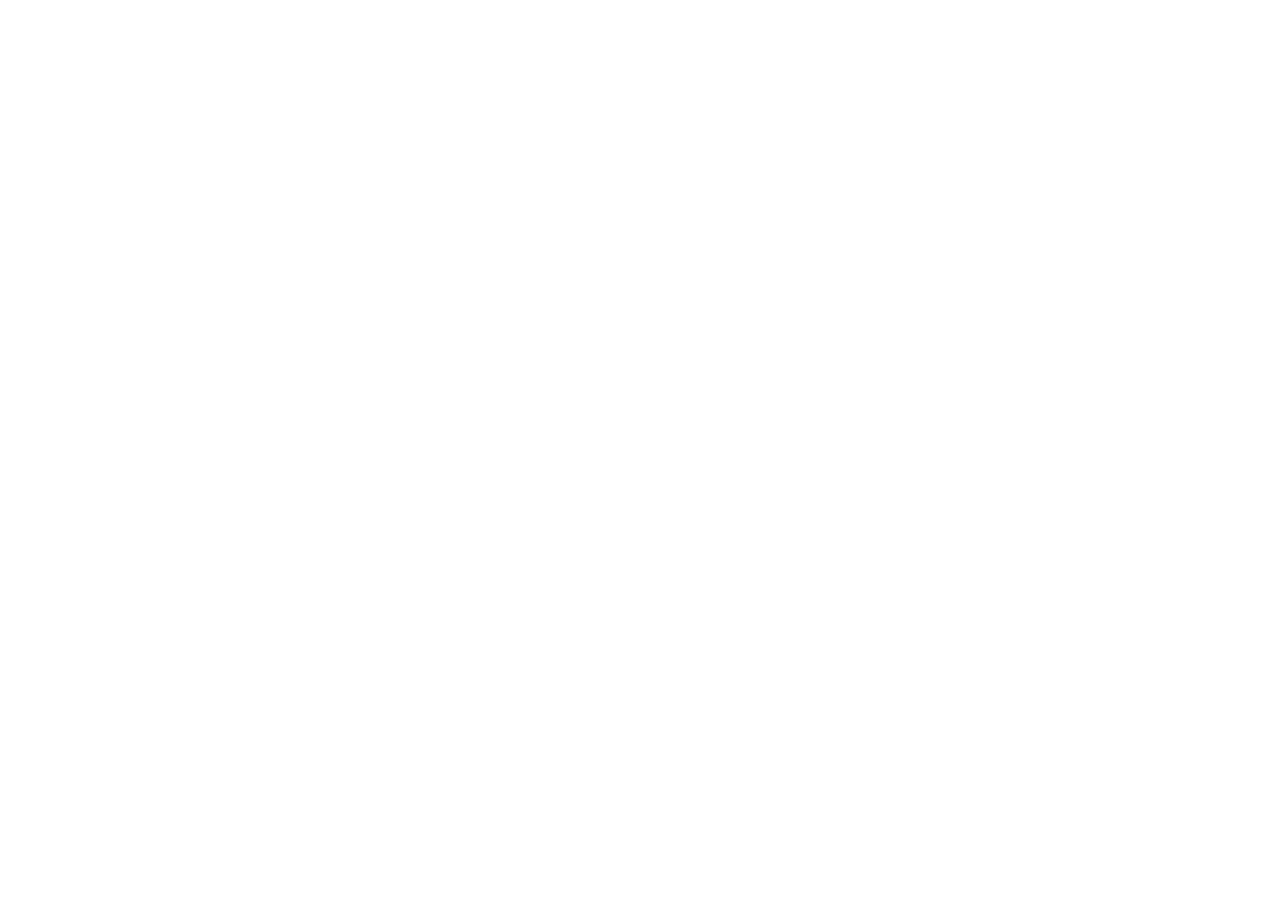
==== index.html @ 72e04326 "first commit" ====
<!DOCTYPE html>
<html lang="en">
<head>
    <meta charset="UTF-8">
    <meta name="viewport" content="width=device-width, initial-scale=1.0">
    <title>Document</title>
</head>
<body>
    
</body>
</html>
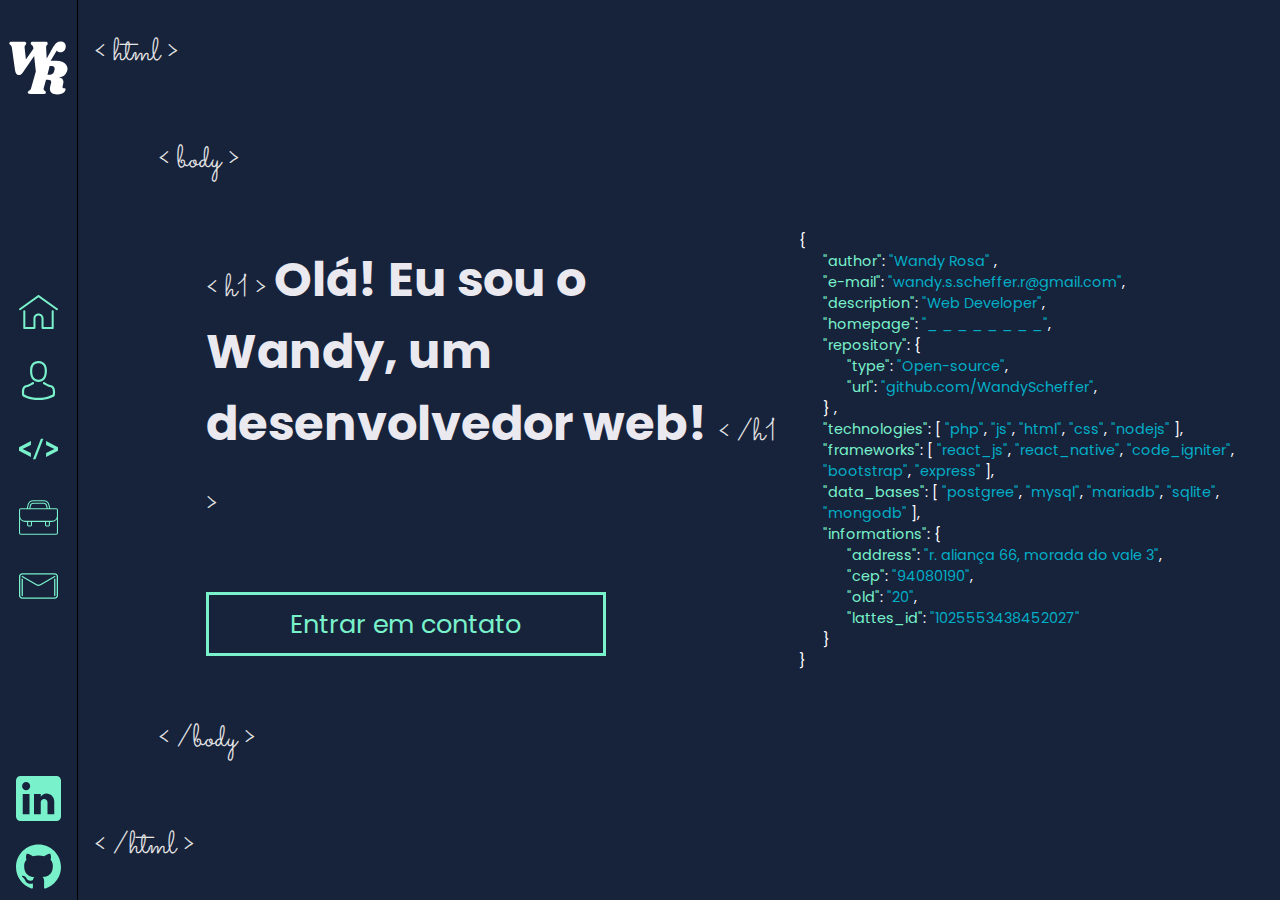
==== commit c1a6e918: "add home layout" ====
--- a/index.html
+++ b/index.html
@@ -3,9 +3,77 @@
 <head>
     <meta charset="UTF-8">
     <meta name="viewport" content="width=device-width, initial-scale=1.0">
-    <title>Document</title>
+    <link rel="shortcut icon" href="./img/icons/logo.svg" type="image/x-icon">
+    <link rel="stylesheet" href="./css/root.css">
+    <link rel="stylesheet" href="./css/main.css">
+    <link rel="stylesheet" href="./css/home.css">
+    <link rel="preconnect" href="https://fonts.gstatic.com">
+    <link href="https://fonts.googleapis.com/css2?family=Poppins:wght@400;500;700&display=swap" rel="stylesheet">
+    <link href="https://fonts.googleapis.com/css2?family=Sacramento&display=swap" rel="stylesheet">
+    <title> Wandy Rosa - Dev</title>
 </head>
 <body>
+    <aside class="menu">
+        <header>
+            <img src="./img/icons/logo.svg" alt="">
+        </header>
+
+        <main>
+            <ul>
+                <li> <img src="./img/icons/home.svg" alt="" width="50%"> </li>
+                <li> <img src="./img/icons/man.svg" alt="" width="50%"> </li>
+                <li> <img src="./img/icons/code.svg" alt="" width="50%"> </li>
+                <li> <img src="./img/icons/work.svg" alt="" width="50%"> </li>
+                <li> <img src="./img/icons/contact.svg" alt="" width="50%"> </li>
+            </ul>
+        </main>
+
+        <footer>
+            <img src="./img/icons/linkedin.svg" alt="">
+            <img src="./img/icons/github.svg" alt="">
+        </footer>
+    </aside>
+
+    <main class="content">
+        <div class="content-left">
+            <p> &lt html &gt  </p> 
+            <p> &lt body &gt  </p> 
+            <h1>
+                <span> &lt h1 &gt </span>  
+                Olá! Eu sou o Wandy, um desenvolvedor web!
+                <span> &lt /h1 &gt  </span>
+            </h1> 
+                <button>Entrar em contato</button>
+            <p> &lt /body &gt </p>
+            <p> &lt /html &gt </p>
+        </div>
+
+        <div class="content-right">
+            <!-- <h2>Some informatios</h2> -->
+            <div class="informations">
+                <p>{</p>
+                <p><span>"author"</span>: <span>"Wandy Rosa"</span> ,</p>
+                <p> <span>"e-mail"</span>: <span>"wandy.s.scheffer.r@gmail.com"</span>,</p>
+                <p> <span>"description"</span>: <span>"Web Developer"</span>,</p>
+                <p> <span>"homepage"</span>: <span>"_ _ _ _ _ _ _ _"</span>,</p>
+                <p> <span>"repository"</span>:  { </p>
+                <p> <span>"type"</span>: <span>"Open-source"</span>,</p>
+                <p> <span>"url"</span>: <span>"github.com/WandyScheffer"</span>,</p>
+                <p>} ,</p>
+                <p> <span>"technologies"</span>: [ <span>"php"</span>, <span>"js"</span>, <span>"html"</span>, <span>"css"</span>, <span>"nodejs"</span> ],</p>
+                <p> <span>"frameworks"</span>: [ <span>"react_js"</span>, <span>"react_native"</span>, <span>"code_igniter"</span>, <span>"bootstrap"</span>, <span>"express"</span> ], </p>
+                <p> <span>"data_bases"</span>: [ <span>"postgree"</span>, <span>"mysql"</span>, <span>"mariadb"</span>, <span>"sqlite"</span>, <span>"mongodb"</span> ], </p>
+                <p> <span>"informations"</span>:  { </p>
+                <p> <span>"address"</span>: <span>"r. aliança 66, morada do vale 3"</span>,</p>
+                <p> <span>"cep"</span>: <span>"94080190"</span>,</p>
+                <p> <span>"old"</span>: <span>"20"</span>,</p>
+                <p> <span>"lattes_id"</span>: <span>"1025553438452027"</span></p>
+                <p>} </p>
+                <p>} </p>
+            
+            </div>
+        </div>
+    </main>
     
 </body>
 </html>--- a/css/root.css
+++ b/css/root.css
@@ -0,0 +1,9 @@
+:root{
+    --oxford_blue:#17223b;
+    --black_coral:#686F7F;
+    --aquamarine:#79F2CB;
+    --border_dark:#3c836c;
+    --pacific_blue:#02AEC6;
+    --font_light_color:#ebe9f0;
+    --font_code_color: #e5e5e5;
+}
--- a/css/main.css
+++ b/css/main.css
@@ -0,0 +1,77 @@
+*{
+    margin: 0;
+    padding: 0;
+}
+
+body{
+    display: flex;
+}
+
+.menu{
+    display: flex;
+    flex-direction: column;
+    height: 100vh;
+    width: 6vw;
+    background-color: var(--oxford_blue);
+    border-right: 1.8px solid black;
+    align-items: center;
+    justify-content: space-between;
+}
+.menu header{
+    display: flex;
+    height: 15vh;
+    width: 100%;
+    justify-content: center;
+    align-items: center;
+}
+.menu main{
+    display: flex;
+    flex: 1;
+    justify-content: center;
+    align-items: center;
+}
+.menu main ul{
+    list-style: none;
+    height: 50%;
+    display: flex;
+    flex-direction: column;
+    justify-content: space-between;
+}
+.menu main ul li{
+    display: flex;
+    justify-content: center;
+}
+.menu main ul li img{
+    box-sizing: border-box;
+    border-bottom: 2px solid transparent;
+}
+
+.menu main ul li img:hover{
+    cursor: pointer;
+    border-bottom: 2px solid white;
+}
+
+.menu footer{
+    display: flex;
+    flex-direction: column;
+    height: 15vh;   
+    justify-content: space-around;
+}
+.menu footer img{
+    border: 2px solid transparent;
+    cursor: pointer;
+}
+.menu footer img:hover{
+    border: 2px solid white;
+    border-radius: 10px;
+}
+.menu footer img+img:hover{
+    border-radius: 50%;
+}
+
+.content{
+    display: flex;
+    height: 100vh;
+    width: 94vw;
+    background-color: var(--oxford_blue);
+}--- a/css/home.css
+++ b/css/home.css
@@ -0,0 +1,97 @@
+.content-left{
+    width: 60%;
+    display: flex;
+    flex-direction: column;
+    justify-content: space-around;
+    align-items: initial;
+    /* background-color: darkgreen; */
+}
+
+
+.content-left p:first-child,
+.content-left p:last-child{
+    text-indent: 1rem;
+}
+
+.content-left p{
+    color: var(--font_code_color);
+    font-family: 'Sacramento', cursive;
+    font-size: 2rem;
+    text-indent: 5rem;
+}
+.content-left span{
+    color: var(--font_code_color);
+    font-family: 'Sacramento', cursive;
+    font-size: 2rem;
+    font-weight: normal;
+}
+.content-left h1{
+    color: var(--font_light_color);
+    font-family: 'Poppins', sans-serif;
+    margin-left: 8rem;
+    max-width: 45vw;
+    font-size: 3rem;
+}
+
+.content-left button{
+    background-color: unset;
+    width: 25rem;
+    height: 4rem;
+    margin-left: 8rem;
+    border: 3px solid var(--aquamarine);
+    color: var(--aquamarine);
+    font-family: 'Poppins', sans-serif;
+    font-size: 1.6rem;
+    transition: background-color 0.2s, color 0.2s, border-color 0.2s;
+}
+
+.content-left button:hover{
+    background-color: var(--aquamarine);
+    color: var(--border_dark);
+    border-color: var(--border_dark);
+}
+
+.content-right{
+    display: flex;
+    flex-direction: column;
+    justify-content: center;
+    /* justify-content: space-evenly; */
+    /* align-items: center; */
+    width: 40%;
+    color: white;
+}
+
+.content-right p{
+    font-family: 'Poppins', sans-serif;
+    margin-left: 1.5rem;
+    font-size: 0.9rem;
+    max-width: 100%;
+}
+
+.content-right p:first-child,
+.content-right p:last-child{
+    margin-left: 0rem;
+}
+
+.content-right p:nth-child(7),
+.content-right p:nth-child(8),
+.content-right p:nth-child(14),
+.content-right p:nth-child(15),
+.content-right p:nth-child(16),
+.content-right p:nth-child(17){
+    margin-left: 3rem;
+}
+
+.content-right p span{
+    color: var(--pacific_blue);
+}
+.content-right p span:first-child{
+    color: var(--aquamarine);
+}
+
+@media(max-width: 760px){
+    .content-left{
+        /* waiting for the responsive  adjustment*/
+        background-color: yellow;
+    }
+}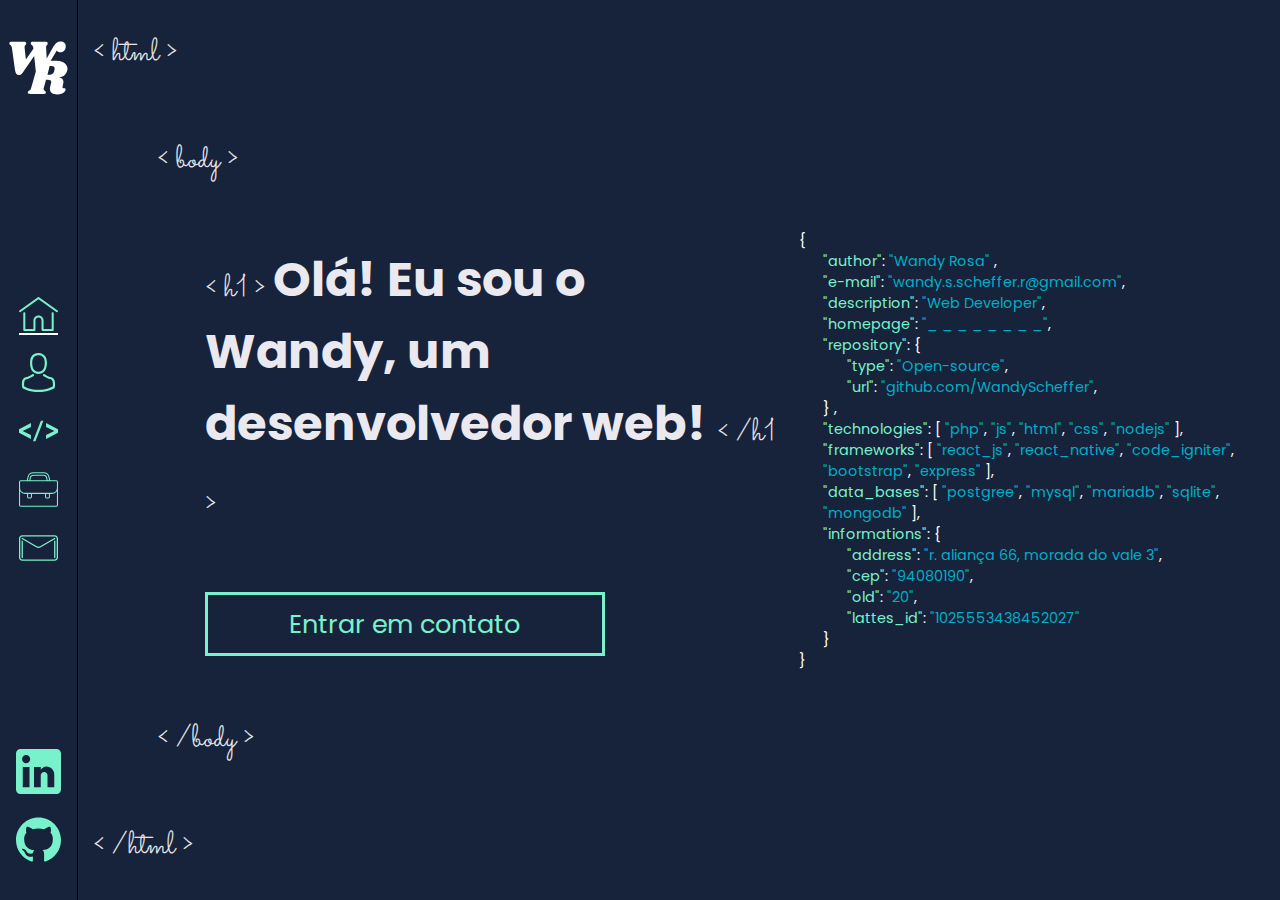
==== commit f6944681: "responsive menu" ====
--- a/index.html
+++ b/index.html
@@ -20,19 +20,39 @@
 
         <main>
             <ul>
-                <li> <img src="./img/icons/home.svg" alt="" width="50%"> </li>
-                <li> <img src="./img/icons/man.svg" alt="" width="50%"> </li>
-                <li> <img src="./img/icons/code.svg" alt="" width="50%"> </li>
-                <li> <img src="./img/icons/work.svg" alt="" width="50%"> </li>
-                <li> <img src="./img/icons/contact.svg" alt="" width="50%"> </li>
+                <li onclick="window.location.assign('./index.html')" > <img class="selected_menu" src="./img/icons/home.svg" alt="" width="50%"> </li>
+                <li onclick="window.location.assign('./about.html')" > <img src="./img/icons/man.svg" alt="" width="50%"> </li>
+                <li onclick="window.location.assign('./knowledge.html')" > <img src="./img/icons/code.svg" alt="" width="50%"> </li>
+                <li onclick="window.location.assign('./experience.html')" > <img src="./img/icons/work.svg" alt="" width="50%"> </li>
+                <li onclick="window.location.assign('./contact.html')" > <img src="./img/icons/contact.svg" alt="" width="50%"> </li>
             </ul>
         </main>
 
         <footer>
-            <img src="./img/icons/linkedin.svg" alt="">
-            <img src="./img/icons/github.svg" alt="">
+            <img onclick="window.open('https:\/\/www.linkedin.com/in/wandy-da-silva-scheffer-da-rosa-06184018b/', '_blank')" src="./img/icons/linkedin.svg" alt="">
+            <img onclick="window.open('https:\/\/github.com/WandyScheffer', '_blank')" src="./img/icons/github.svg" alt="">
         </footer>
+
+        <img onclick="menuMobile()" src="./img/icons/menu.svg" alt="">
+
     </aside>
+
+    <nav id="mobile" class="menu_mobile">
+        <main>
+            <ul>
+                <li> <a href="./index.html">Inicio</a> </li>
+                <li> <a href="./about.html">Sobre</a> </li>
+                <li> <a href="./knowledge.html">Estudos</a> </li>
+                <li> <a href="./experience.html">Experiencia</a> </li>
+                <li> <a href="./contact.html">Contato</a> </li>
+            </ul>
+        </main>
+
+        <footer>
+            <img onclick="window.open('https:\/\/www.linkedin.com/in/wandy-da-silva-scheffer-da-rosa-06184018b/', '_blank')" src="./img/icons/linkedin.svg" alt="">
+            <img onclick="window.open('https:\/\/github.com/WandyScheffer', '_blank')" src="./img/icons/github.svg" alt="">
+        </footer>
+    </nav>
 
     <main class="content">
         <div class="content-left">
@@ -74,6 +94,6 @@
             </div>
         </div>
     </main>
-    
+    <script src="./js/functions/menu.js"></script>
 </body>
 </html>--- a/css/root.css
+++ b/css/root.css
@@ -6,4 +6,7 @@
     --pacific_blue:#02AEC6;
     --font_light_color:#ebe9f0;
     --font_code_color: #e5e5e5;
+    --bg_input: #272F42;
+    --font_label: #DCDCDC;
+    --menu_mobile: #008080;
 }
--- a/css/main.css
+++ b/css/main.css
@@ -5,11 +5,14 @@
 
 body{
     display: flex;
+    /* background-color: green; */
 }
 
 .menu{
-    display: flex;
-    flex-direction: column;
+    position: fixed;
+    display: flex;
+    flex-direction: column;
+    /* height: clamp(648px, 100vh, 100vh); */
     height: 100vh;
     width: 6vw;
     background-color: var(--oxford_blue);
@@ -19,6 +22,7 @@
 }
 .menu header{
     display: flex;
+    /* height: clamp(10%, 15vh, 15vh); */
     height: 15vh;
     width: 100%;
     justify-content: center;
@@ -32,14 +36,16 @@
 }
 .menu main ul{
     list-style: none;
-    height: 50%;
-    display: flex;
-    flex-direction: column;
-    justify-content: space-between;
+    height: 100%;
+    display: flex;
+    flex-direction: column;
+    justify-content: center;
 }
 .menu main ul li{
     display: flex;
     justify-content: center;
+    /* margin-bottom: clamp(20px, 2vh, 2vh) !important; */
+    margin-bottom: 2vh !important;
 }
 .menu main ul li img{
     box-sizing: border-box;
@@ -54,24 +60,201 @@
 .menu footer{
     display: flex;
     flex-direction: column;
-    height: 15vh;   
+    /* height: clamp(150px, 15vh, 15vh); */
+    height: 15vh;
     justify-content: space-around;
+    margin-bottom: 2vh;
 }
 .menu footer img{
     border: 2px solid transparent;
     cursor: pointer;
+    /* margin-bottom: clamp(20px, 2vh, 2vh) !important; */
+    margin-bottom: 2vh;
 }
 .menu footer img:hover{
     border: 2px solid white;
+    background-color: white;
     border-radius: 10px;
 }
 .menu footer img+img:hover{
     border-radius: 50%;
 }
 
+.menu > img{
+    display: none;
+}
+
+.menu_mobile{
+    display: none;
+}
+
+.selected_menu{
+    border-bottom: 2px solid white !important;
+}
+
 .content{
     display: flex;
-    height: 100vh;
+    /* min-height: 100%; */
+    /* height: clamp(648px, 100vh, 100vh); */
+    min-height: 100vh;
+    height: 100% !important;
     width: 94vw;
+    margin-left: 6vw;
     background-color: var(--oxford_blue);
+}
+
+.content-left{
+    width: 60%;
+    display: flex;
+    flex-direction: column;
+    justify-content: space-around;
+    align-items: initial;
+}
+
+
+.content-left p:first-child,
+.content-left p:last-child{
+    text-indent: 1rem;
+}
+
+.content-left p{
+    color: var(--font_code_color);
+    font-family: 'Sacramento', cursive;
+    font-size: 2rem;
+    text-indent: 5rem;
+}
+.content-left span{
+    color: var(--font_code_color);
+    font-family: 'Sacramento', cursive;
+    font-size: 2rem;
+    font-weight: normal;
+}
+.content-left h1{
+    color: var(--font_light_color);
+    font-family: 'Poppins', sans-serif;
+    margin-left: 8rem;
+    max-width: 45vw;
+    font-size: 3rem;
+}
+
+@media(max-width: 948px){
+    body{
+        flex-direction: column;
+        overflow-x: hidden;
+    }
+    .menu{
+        position: fixed;
+        z-index: 2;
+        height: 10vh;
+        width: 100vw;
+        margin: 0;
+        border: 0;
+        border-bottom: 1.8px solid black;
+        flex-direction: row;
+        background-color: var(--menu_mobile);
+    }
+
+    .menu header{
+        display: flex;
+        width: 20%;
+        height: 100%;
+    }
+    .menu main{
+        display: none;
+    }
+    
+    .menu footer{
+        display: none;
+    }
+
+    .menu > img{
+        display: flex;
+        height: 50%;
+        margin-right: 5%;
+    }
+
+    .menu_mobile{
+        position: fixed;
+        z-index: 1;
+        display: flex;
+        flex-direction: column;
+        height: 100vh;
+        width: 50vw;
+        background-color: var(--oxford_blue);
+        border-right: 1.8px solid black;
+        
+        transform: translateX(-110%);
+    }
+    .menu_mobile main{
+        display: flex;
+        flex: 1;
+        justify-content: center;
+        align-items: center;
+    }
+    .menu_mobile main ul{
+        list-style: none;
+        height: 100%;
+        width: 50%;
+        display: flex;
+        flex-direction: column;
+        justify-content: center;
+    }
+    .menu_mobile main ul li{
+        display: flex;
+        justify-content: center;
+        padding: 5% 0 5% 0;
+        font-family: 'Poppins', sans-serif;
+        margin-bottom: 2vh !important;
+    }
+    .menu_mobile main ul li a{
+        text-decoration: none;
+        color: var(--font_light_color);
+    }
+    
+    .menu_mobile footer{
+        display: flex;
+        flex-direction: row;
+        justify-content: space-around;
+    }
+    .menu_mobile footer img{
+        border: 2px solid transparent;
+        cursor: pointer;
+        margin-bottom: 2vh;
+    }
+    .menu_mobile footer img:hover{
+        border: 2px solid white;
+        background-color: white;
+        border-radius: 10px;
+    }
+    .menu_mobile footer img+img:hover{
+        border-radius: 50%;
+    }
+
+    .content{
+        position: relative;
+        top: 10vh;
+        width: 100vw;
+        margin-left: 0vw;
+    }
+    .content-left{
+        width: 100%;
+    }
+    .content-left p:first-child,
+    .content-left p:last-child{
+        text-indent: 2%;
+    }
+
+    .content-left p{
+        text-indent: 8%;
+    }
+    
+    .content-left span{
+        text-indent: 1%;
+        display: none;
+    }
+
+    .content-left h1{
+        max-width: 90%;
+        margin-left: 10%;
+    }
 }--- a/css/home.css
+++ b/css/home.css
@@ -1,38 +1,3 @@
-.content-left{
-    width: 60%;
-    display: flex;
-    flex-direction: column;
-    justify-content: space-around;
-    align-items: initial;
-    /* background-color: darkgreen; */
-}
-
-
-.content-left p:first-child,
-.content-left p:last-child{
-    text-indent: 1rem;
-}
-
-.content-left p{
-    color: var(--font_code_color);
-    font-family: 'Sacramento', cursive;
-    font-size: 2rem;
-    text-indent: 5rem;
-}
-.content-left span{
-    color: var(--font_code_color);
-    font-family: 'Sacramento', cursive;
-    font-size: 2rem;
-    font-weight: normal;
-}
-.content-left h1{
-    color: var(--font_light_color);
-    font-family: 'Poppins', sans-serif;
-    margin-left: 8rem;
-    max-width: 45vw;
-    font-size: 3rem;
-}
-
 .content-left button{
     background-color: unset;
     width: 25rem;
@@ -55,8 +20,6 @@
     display: flex;
     flex-direction: column;
     justify-content: center;
-    /* justify-content: space-evenly; */
-    /* align-items: center; */
     width: 40%;
     color: white;
 }
@@ -89,9 +52,9 @@
     color: var(--aquamarine);
 }
 
-@media(max-width: 760px){
-    .content-left{
+@media(max-width: 948px){
+    /* .content-left{ */
         /* waiting for the responsive  adjustment*/
-        background-color: yellow;
-    }
+        /* background-color: yellow; */
+    /* } */
 }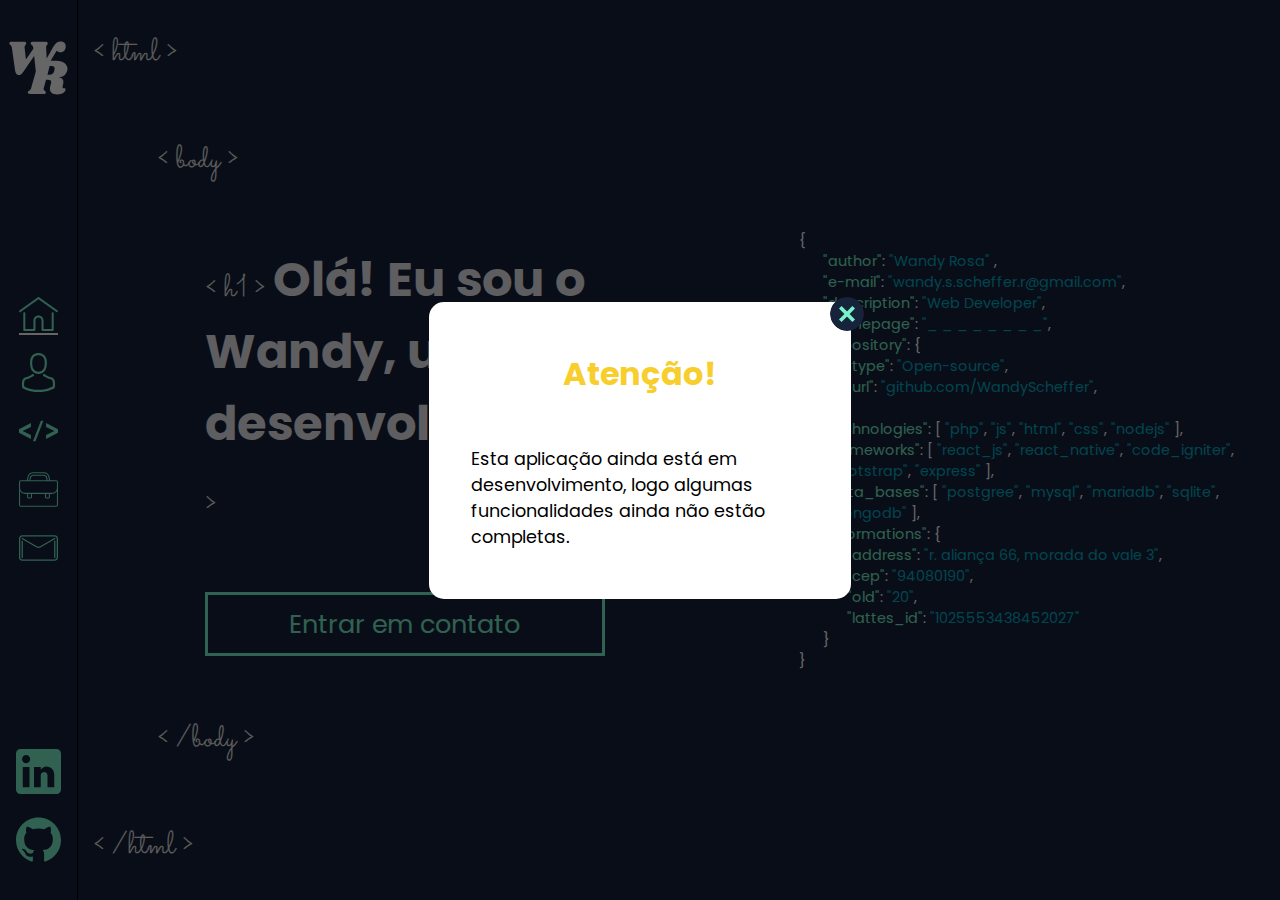
==== commit 733e53d2: "added a modal alert about the status of development" ====
--- a/index.html
+++ b/index.html
@@ -13,6 +13,15 @@
     <title> Wandy Rosa - Dev</title>
 </head>
 <body>
+
+    <!-- <div  class="notice_back">
+        <div class="notice">
+            <img onclick="closeNotice()" src="./img/icons/close.svg" alt="">
+            <h1> <img src="./img/icons/alert.svg" alt=""> Atenção!</h1>
+            <p>Esta aplicação ainda está em desenvolvimento, logo algumas funcionalidades ainda não estão completas.</p>
+        </div>
+    </div> -->
+
     <aside class="menu">
         <header>
             <img src="./img/icons/logo.svg" alt="">
@@ -63,13 +72,14 @@
                 Olá! Eu sou o Wandy, um desenvolvedor web!
                 <span> &lt /h1 &gt  </span>
             </h1> 
-                <button>Entrar em contato</button>
+            <button onclick="openCloseResume()" class="mobile_button">Resumo</button>
+            <button>Entrar em contato</button>
             <p> &lt /body &gt </p>
             <p> &lt /html &gt </p>
         </div>
 
         <div class="content-right">
-            <!-- <h2>Some informatios</h2> -->
+            <button onclick="openCloseResume()" class="mobile_button close">Fechar resumo</button>
             <div class="informations">
                 <p>{</p>
                 <p><span>"author"</span>: <span>"Wandy Rosa"</span> ,</p>
@@ -95,5 +105,6 @@
         </div>
     </main>
     <script src="./js/functions/menu.js"></script>
+    <script src="./js/index.js"></script>
 </body>
 </html>--- a/css/main.css
+++ b/css/main.css
@@ -6,6 +6,69 @@
 body{
     display: flex;
     /* background-color: green; */
+}
+
+.notice_back{
+    background-color: rgba(0, 0, 0, 0.6);
+    width: 100%;
+    height: 100%;
+    position: fixed;
+    z-index: 50;
+    display: flex; 
+    justify-content: center;
+    align-items: center;
+}
+
+.notice_back .notice{
+    background-color: #fff;
+    width: 33%; height: 33%; 
+    z-index: 51; 
+    position: relative; 
+    display: flex; 
+    flex-direction: column;
+    justify-content: space-evenly; 
+    align-items: center;
+    border-radius: 15px;
+    animation-name: alert_load;
+    animation-duration: 2s;
+}
+
+@keyframes alert_load{
+    from{
+        transform: translateX(200%);
+    }
+    to{
+        transform: translateX(0%);
+    }
+}
+
+.notice_back .notice > img{
+    width: 8%; 
+    border-radius: 100%; 
+    position: absolute; 
+    left: 95%; 
+    bottom: 90%; 
+    cursor: pointer; 
+    box-sizing: content-box;
+}
+
+.notice_back .notice h1{
+    /* background-color: red; */
+    display: flex;
+    justify-content: center;
+    font-family: 'Poppins', sans-serif;
+    color: #F7CE2B;
+}
+.notice_back .notice h1 img{
+    width: 8%; 
+    margin-right: 1rem;
+}
+
+.notice_back .notice p{
+    font-family: 'Poppins', sans-serif;
+    font-size: 1.1rem;
+    text-indent: justify;
+    width: 80%;
 }
 
 .menu{
@@ -139,12 +202,13 @@
 
 @media(max-width: 948px){
     body{
+        width: 100vw;
         flex-direction: column;
         overflow-x: hidden;
     }
     .menu{
         position: fixed;
-        z-index: 2;
+        z-index: 10;
         height: 10vh;
         width: 100vw;
         margin: 0;
@@ -175,7 +239,7 @@
 
     .menu_mobile{
         position: fixed;
-        z-index: 1;
+        z-index: 9;
         display: flex;
         flex-direction: column;
         height: 100vh;
--- a/css/home.css
+++ b/css/home.css
@@ -1,3 +1,24 @@
+.mobile_button{
+    display: none;
+}
+.close{
+    background-color: unset;
+    width: 25rem;
+    height: 4rem;
+    margin-left: 8rem;
+    border: 3px solid var(--aquamarine);
+    color: var(--aquamarine);
+    font-family: 'Poppins', sans-serif;
+    font-size: 1.6rem;
+    transition: background-color 0.2s, color 0.2s, border-color 0.2s;
+}
+
+.close:hover{
+    background-color: var(--aquamarine);
+    color: var(--border_dark);
+    border-color: var(--border_dark);
+}
+
 .content-left button{
     background-color: unset;
     width: 25rem;
@@ -53,8 +74,66 @@
 }
 
 @media(max-width: 948px){
-    /* .content-left{ */
+    body{
+        background-color: var(--oxford_blue);
+        overflow-x: hidden;
+    }
+    .content{
+        overflow-x: hidden;
+    }
+    .content-left{
         /* waiting for the responsive  adjustment*/
         /* background-color: yellow; */
-    /* } */
+        width: 100% !important;
+        overflow-x: hidden;
+        /* background-color: tomato; */
+    }
+    .content-left h1{
+        text-align: center;
+        font-size: 2.4rem;
+        margin: 0 4% 0 4%;
+        max-width: 100%;
+        /* background-color: tomato; */
+    }
+    .mobile_button{
+        display: initial;
+    }
+    .content-left button{
+        background-color: unset;
+        width: 20rem;
+        height: 4rem;
+        margin: 10% auto;
+        border: 3px solid var(--aquamarine);
+        color: var(--aquamarine);
+        font-family: 'Poppins', sans-serif;
+        font-size: 1.6rem;
+        transition: background-color 0.2s, color 0.2s, border-color 0.2s;
+    }
+    .close{
+        width: 20rem;
+        height: 4rem;
+        margin: 10% auto;
+
+    }
+    .content-right{
+        position: absolute;
+        background-color: var(--oxford_blue);
+        z-index: 0;
+        width: 100%;
+        height: 100%;
+        align-items: center;
+        transform: translateX(100%);
+        /* display: none; */
+    }
+
+    .ative-in-mobile{
+        transition: transform 1500ms; transform: translateX(0%);
+    }
+    .desactive-in-mobile{
+        transition: transform 1500ms; transform: translateX(100%);
+    }
+
+    .content-right .informations{
+        width: 80%;
+    }
 }